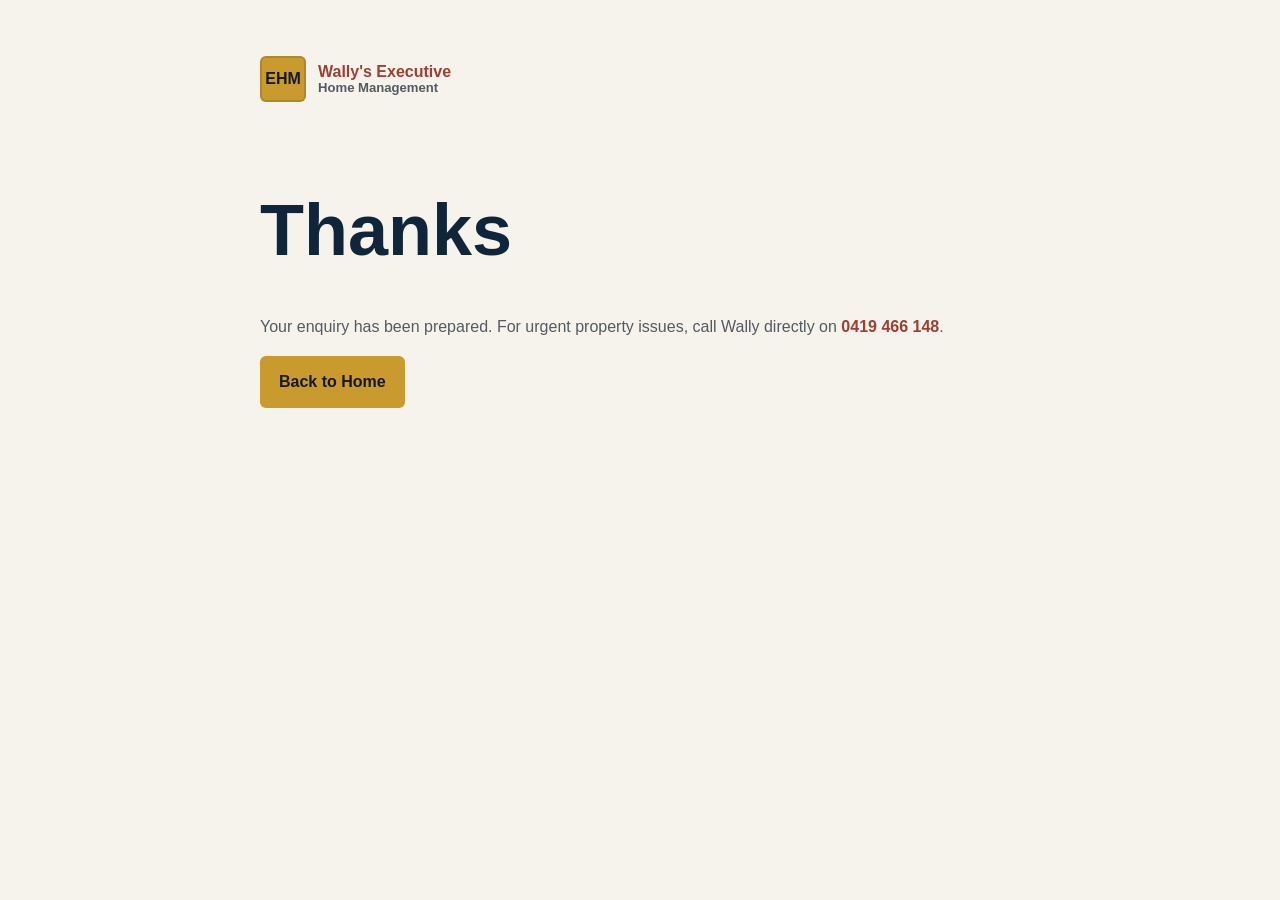
==== thanks.html @ 29cdbb06 "Add files via upload" ====
<!DOCTYPE html>
<html lang="en-AU">
<head>
  <meta charset="UTF-8">
  <meta name="viewport" content="width=device-width, initial-scale=1.0">
  <title>Thanks | Wally's Executive Home Management</title>
  <meta name="robots" content="noindex">
  <link rel="icon" href="favicon.svg" type="image/svg+xml">
  <link rel="stylesheet" href="styles.css">
</head>
<body>
  <main class="legal-page">
    <a class="brand" href="index.html"><span class="brand-mark">EHM</span><span><strong>Wally's Executive</strong><small>Home Management</small></span></a>
    <h1>Thanks</h1>
    <p>Your enquiry has been prepared. For urgent property issues, call Wally directly on <a href="tel:+61419466148">0419 466 148</a>.</p>
    <a class="btn btn-primary" href="index.html">Back to Home</a>
  </main>
</body>
</html>
---- styles.css ----
:root {
  --navy: #10243A;
  --charcoal: #171A1D;
  --iron: #2F353A;
  --stone: #E8E1D6;
  --canvas: #F6F3ED;
  --gold: #C99A2E;
  --brick: #9E3F32;
  --green: #4D6A56;
  --steel-blue: #3F6F8F;
  --text: #171A1D;
  --soft: #535A60;
  --muted: #7B817F;
  --light: #F6F3ED;
  --border: rgba(23, 26, 29, 0.14);
  --shadow: 0 22px 60px rgba(16, 36, 58, 0.16);
  --max: 1180px;
}

* { box-sizing: border-box; }

body {
  margin: 0;
  color: var(--text);
  background: var(--canvas);
  font-family: Inter, "Segoe UI", Arial, sans-serif;
  line-height: 1.6;
}

img { max-width: 100%; display: block; }
a { color: inherit; text-decoration: none; }

.skip-link {
  position: absolute;
  left: 16px;
  top: -50px;
  z-index: 20;
  padding: 10px 14px;
  background: var(--gold);
  color: var(--charcoal);
  border-radius: 6px;
}

.skip-link:focus { top: 16px; }

.site-header {
  position: sticky;
  top: 0;
  z-index: 10;
  background: rgba(16, 36, 58, 0.96);
  color: var(--light);
  border-bottom: 1px solid rgba(232, 225, 214, 0.16);
  backdrop-filter: blur(14px);
}

.topbar {
  display: flex;
  justify-content: center;
  gap: 24px;
  padding: 8px 20px;
  font-size: 0.78rem;
  color: rgba(246, 243, 237, 0.78);
  border-bottom: 1px solid rgba(232, 225, 214, 0.12);
}

.nav-shell {
  width: min(var(--max), calc(100% - 32px));
  min-height: 76px;
  margin: 0 auto;
  display: flex;
  align-items: center;
  gap: 24px;
}

.brand {
  display: inline-flex;
  align-items: center;
  gap: 12px;
  min-width: 0;
}

.brand-mark {
  display: grid;
  place-items: center;
  width: 46px;
  height: 46px;
  flex: 0 0 46px;
  background: var(--gold);
  color: var(--charcoal);
  font-weight: 900;
  letter-spacing: 0;
  border-radius: 6px;
  box-shadow: inset 0 0 0 2px rgba(23, 26, 29, 0.14);
}

.brand strong,
.brand small {
  display: block;
  line-height: 1.05;
}

.brand strong { font-size: 1rem; }
.brand small { color: rgba(246, 243, 237, 0.76); font-size: 0.82rem; }

.site-menu {
  margin-left: auto;
  display: flex;
  align-items: center;
  gap: 18px;
  font-size: 0.92rem;
}

.site-menu a {
  color: rgba(246, 243, 237, 0.82);
}

.site-menu a:hover,
.site-menu a[aria-current="page"] {
  color: var(--gold);
}

.nav-call {
  padding: 11px 15px;
  background: var(--gold);
  color: var(--charcoal);
  border-radius: 6px;
  font-weight: 800;
}

.menu-toggle {
  display: none;
  margin-left: auto;
  width: 44px;
  height: 44px;
  border: 1px solid rgba(246, 243, 237, 0.22);
  background: transparent;
  border-radius: 6px;
}

.menu-toggle span {
  display: block;
  width: 20px;
  height: 2px;
  margin: 5px auto;
  background: var(--light);
}

.hero {
  width: min(var(--max), calc(100% - 32px));
  margin: 0 auto;
  min-height: calc(100vh - 116px);
  display: grid;
  grid-template-columns: minmax(0, 1.05fr) minmax(360px, 0.95fr);
  gap: 44px;
  align-items: center;
  padding: 54px 0 38px;
}

.hero h1,
.page-hero h1 {
  margin: 0;
  max-width: 780px;
  font-size: clamp(2.55rem, 5vw, 5.4rem);
  line-height: 0.96;
  letter-spacing: 0;
  color: var(--navy);
}

.hero-copy,
.page-hero p {
  max-width: 690px;
  margin: 24px 0 0;
  font-size: 1.14rem;
  color: var(--soft);
}

.eyebrow {
  margin: 0 0 14px;
  color: var(--brick);
  font-size: 0.78rem;
  font-weight: 900;
  letter-spacing: 0;
  text-transform: uppercase;
}

.hero-actions,
.cta-actions {
  display: flex;
  flex-wrap: wrap;
  gap: 12px;
  margin-top: 30px;
}

.btn {
  display: inline-flex;
  align-items: center;
  justify-content: center;
  min-height: 46px;
  padding: 12px 18px;
  border-radius: 6px;
  font-weight: 850;
  border: 1px solid transparent;
}

.btn-primary {
  background: var(--gold);
  color: var(--charcoal);
}

.btn-secondary {
  background: transparent;
  border-color: rgba(16, 36, 58, 0.25);
  color: var(--navy);
}

.btn-secondary.light {
  color: var(--light);
  border-color: rgba(246, 243, 237, 0.34);
}

.trust-row {
  display: flex;
  flex-wrap: wrap;
  gap: 10px;
  margin-top: 30px;
}

.trust-row span {
  padding: 8px 10px;
  background: var(--stone);
  border: 1px solid rgba(16, 36, 58, 0.13);
  border-radius: 6px;
  font-weight: 750;
  font-size: 0.86rem;
}

.hero-media {
  position: relative;
  border-radius: 8px;
  overflow: hidden;
  box-shadow: var(--shadow);
  border: 1px solid rgba(201, 154, 46, 0.24);
  background: var(--stone);
}

.hero-media img {
  width: 100%;
  height: 100%;
  min-height: 520px;
  object-fit: cover;
}

.image-caption {
  position: absolute;
  left: 16px;
  bottom: 16px;
  padding: 8px 10px;
  background: rgba(16, 36, 58, 0.86);
  color: var(--light);
  border-radius: 6px;
  font-size: 0.8rem;
  font-weight: 800;
}

.section {
  width: min(var(--max), calc(100% - 32px));
  margin: 0 auto;
  padding: 82px 0;
}

.intro-grid {
  display: grid;
  grid-template-columns: 0.85fr 1fr;
  gap: 60px;
  border-top: 1px solid var(--border);
}

h2 {
  margin: 0;
  color: var(--navy);
  font-size: clamp(1.9rem, 3vw, 3.15rem);
  line-height: 1.03;
  letter-spacing: 0;
}

h3 { margin: 0; color: var(--navy); line-height: 1.15; }
p { color: var(--soft); }

.section-heading {
  display: flex;
  align-items: end;
  justify-content: space-between;
  gap: 24px;
  margin-bottom: 32px;
}

.section-heading h2 { max-width: 720px; }
.text-link { color: var(--brick); font-weight: 850; }

.service-grid,
.process-grid,
.review-mini-grid,
.care-grid,
.testimonial-grid,
.principles,
.proof-matrix {
  display: grid;
  gap: 18px;
}

.service-grid { grid-template-columns: repeat(4, minmax(0, 1fr)); }

.service-card {
  min-height: 360px;
  padding: 24px;
  background: var(--stone);
  border: 1px solid var(--border);
  border-radius: 8px;
  display: flex;
  flex-direction: column;
  gap: 14px;
}

.service-card.accent-red { border-top: 5px solid var(--brick); }
.service-card.accent-green { border-top: 5px solid var(--green); }

.service-icon {
  width: 42px;
  height: 42px;
  display: grid;
  place-items: center;
  background: var(--navy);
  color: var(--light);
  border-radius: 6px;
  font-weight: 900;
}

.service-card ul,
.detail-card ul,
.credentials-panel ul {
  padding-left: 18px;
  margin: auto 0 0;
  color: var(--soft);
}

.split-band,
.cta-band {
  width: min(var(--max), calc(100% - 32px));
  background: var(--navy);
  color: var(--light);
  border-radius: 8px;
}

.split-band {
  padding: 54px;
  display: grid;
  grid-template-columns: 1fr 0.9fr;
  gap: 48px;
  align-items: center;
}

.split-band h2,
.cta-band h2,
.split-band h3 { color: var(--light); }
.split-band p,
.cta-band p { color: rgba(246, 243, 237, 0.76); }

.proof-stack {
  display: grid;
  gap: 14px;
}

.proof-stack div {
  padding: 22px;
  background: rgba(246, 243, 237, 0.08);
  border: 1px solid rgba(246, 243, 237, 0.14);
  border-radius: 8px;
}

.proof-stack strong {
  display: block;
  color: var(--gold);
  font-size: 1.5rem;
  line-height: 1.1;
}

.proof-stack span { color: rgba(246, 243, 237, 0.72); }

.award-strip {
  display: grid;
  grid-template-columns: 0.9fr 1.1fr;
  gap: 28px;
  align-items: start;
  border-top: 1px solid var(--border);
}

.award-list {
  display: grid;
  grid-template-columns: repeat(3, minmax(0, 1fr));
  gap: 14px;
}

.award-list article {
  min-height: 150px;
  padding: 22px;
  background: var(--navy);
  color: var(--light);
  border-radius: 8px;
  border-top: 5px solid var(--gold);
}

.award-list strong {
  display: block;
  color: var(--gold);
  font-size: 1.45rem;
  line-height: 1;
  margin-bottom: 12px;
}

.award-list span {
  color: rgba(246, 243, 237, 0.76);
}

.project-grid {
  display: grid;
  grid-template-columns: repeat(3, minmax(0, 1fr));
  gap: 18px;
}

.project-card,
.project-feature,
.detail-card {
  overflow: hidden;
  background: var(--stone);
  border: 1px solid var(--border);
  border-radius: 8px;
  box-shadow: 0 14px 40px rgba(16, 36, 58, 0.08);
}

.project-card img,
.project-feature img,
.detail-card img,
.real-gallery-grid img {
  background: var(--stone);
}

.project-card img { aspect-ratio: 4 / 3; object-fit: cover; width: 100%; }
.project-card div { padding: 20px; }
.project-card span,
.project-feature span,
.service-kicker {
  display: block;
  margin-bottom: 8px;
  color: var(--brick);
  text-transform: uppercase;
  font-weight: 900;
  font-size: 0.76rem;
}

.reviews-strip {
  display: grid;
  grid-template-columns: 0.8fr 1.2fr;
  gap: 34px;
  border-top: 1px solid var(--border);
  border-bottom: 1px solid var(--border);
}

.review-mini-grid { grid-template-columns: repeat(3, minmax(0, 1fr)); }

blockquote {
  margin: 0;
  padding: 24px;
  background: rgba(232, 225, 214, 0.7);
  border-left: 4px solid var(--gold);
  border-radius: 8px;
}

blockquote p {
  margin: 0 0 14px;
  color: var(--text);
  font-weight: 650;
}

cite { color: var(--soft); font-style: normal; font-weight: 800; }

.process-grid { grid-template-columns: repeat(4, minmax(0, 1fr)); }
.process-grid article,
.care-grid article,
.principles article,
.proof-matrix div {
  padding: 24px;
  background: rgba(232, 225, 214, 0.64);
  border: 1px solid var(--border);
  border-radius: 8px;
}

.process-grid span {
  display: grid;
  place-items: center;
  width: 38px;
  height: 38px;
  margin-bottom: 18px;
  color: var(--charcoal);
  background: var(--gold);
  border-radius: 6px;
  font-weight: 900;
}

.cta-band {
  margin: 0 auto 82px;
  padding: 44px;
  display: flex;
  align-items: center;
  justify-content: space-between;
  gap: 30px;
}

.site-footer {
  padding: 54px 20px 22px;
  background: var(--charcoal);
  color: var(--light);
}

.footer-grid {
  width: min(var(--max), 100%);
  margin: 0 auto 34px;
  display: grid;
  grid-template-columns: 1.3fr 0.9fr 0.7fr;
  gap: 48px;
}

.footer-grid h2 {
  color: var(--gold);
  font-size: 1rem;
  margin-bottom: 12px;
}

.footer-grid a,
.footer-grid span {
  display: block;
  color: rgba(246, 243, 237, 0.74);
  margin-bottom: 8px;
}

.footer-grid p { color: rgba(246, 243, 237, 0.72); }

.footer-bottom,
.compact-footer {
  width: min(var(--max), 100%);
  margin: 0 auto;
  padding-top: 20px;
  border-top: 1px solid rgba(246, 243, 237, 0.12);
  display: flex;
  justify-content: space-between;
  gap: 20px;
  color: rgba(246, 243, 237, 0.68);
}

.compact-footer {
  padding: 28px 20px;
}

.page-hero {
  width: min(var(--max), calc(100% - 32px));
  margin: 0 auto;
  padding: 92px 0 54px;
}

.service-detail-grid,
.project-feature-grid {
  display: grid;
  gap: 22px;
}

.detail-card,
.project-feature {
  display: grid;
  grid-template-columns: 0.42fr 0.58fr;
  align-items: stretch;
}

.detail-card img,
.project-feature img {
  width: 100%;
  height: 100%;
  min-height: 330px;
  object-fit: cover;
}

.real-gallery-grid {
  display: grid;
  grid-template-columns: repeat(4, minmax(0, 1fr));
  gap: 16px;
}

.real-gallery-grid figure {
  margin: 0;
  overflow: hidden;
  background: var(--stone);
  border: 1px solid var(--border);
  border-radius: 8px;
}

.real-gallery-grid img {
  width: 100%;
  aspect-ratio: 4 / 3;
  object-fit: cover;
}

.real-gallery-grid figcaption {
  padding: 13px 14px;
  color: var(--navy);
  font-weight: 850;
}

.detail-card > div,
.project-feature > div {
  padding: 34px;
}

.note-panel,
.gallery-system,
.about-grid,
.contact-layout {
  display: grid;
  grid-template-columns: 0.8fr 1.2fr;
  gap: 30px;
  align-items: start;
  border-top: 1px solid var(--border);
}

.care-grid { grid-template-columns: repeat(4, minmax(0, 1fr)); }
.testimonial-grid { grid-template-columns: repeat(3, minmax(0, 1fr)); }
.proof-matrix { grid-template-columns: repeat(4, minmax(0, 1fr)); }
.proof-matrix strong { display: block; color: var(--navy); font-size: 1.1rem; }
.proof-matrix span { color: var(--soft); }

.about-panel,
.credentials-panel,
.contact-card,
.quote-form {
  padding: 30px;
  background: var(--stone);
  border: 1px solid var(--border);
  border-radius: 8px;
}

.principles { grid-template-columns: repeat(3, minmax(0, 1fr)); }

.contact-card {
  position: sticky;
  top: 126px;
}

.contact-line {
  display: block;
  padding: 16px 0;
  border-top: 1px solid var(--border);
}

.contact-line span {
  display: block;
  color: var(--muted);
  font-size: 0.8rem;
  text-transform: uppercase;
  font-weight: 850;
}

.contact-line strong {
  display: block;
  color: var(--navy);
  line-height: 1.25;
}

.form-row { margin-bottom: 18px; }
.form-row.split { display: grid; grid-template-columns: 1fr 1fr; gap: 16px; }

label {
  display: block;
  margin-bottom: 7px;
  color: var(--navy);
  font-weight: 850;
}

input,
select,
textarea {
  width: 100%;
  border: 1px solid rgba(16, 36, 58, 0.22);
  border-radius: 6px;
  padding: 13px 12px;
  color: var(--text);
  background: var(--canvas);
  font: inherit;
}

textarea { resize: vertical; }
input:focus,
select:focus,
textarea:focus {
  outline: 3px solid rgba(201, 154, 46, 0.25);
  border-color: var(--gold);
}

.form-note {
  margin: 12px 0 0;
  font-size: 0.88rem;
}

.legal-page {
  width: min(760px, calc(100% - 32px));
  margin: 0 auto;
  padding: 56px 0;
}

.legal-page .brand { color: var(--navy); margin-bottom: 44px; }
.legal-page .brand small { color: var(--soft); }
.legal-page h1 { font-size: clamp(2.5rem, 6vw, 4.5rem); color: var(--navy); line-height: 1; }
.legal-page a:not(.btn) { color: var(--brick); font-weight: 850; }

@media (max-width: 980px) {
  .topbar { display: none; }
  .nav-shell { min-height: 70px; }
  .menu-toggle { display: block; }
  .site-menu {
    position: absolute;
    left: 16px;
    right: 16px;
    top: 70px;
    display: none;
    padding: 18px;
    background: var(--navy);
    border: 1px solid rgba(246, 243, 237, 0.14);
    border-radius: 8px;
    box-shadow: var(--shadow);
  }
  .site-menu.is-open { display: grid; }
  .nav-call { display: none; }
  .hero,
  .intro-grid,
  .split-band,
  .reviews-strip,
  .award-strip,
  .note-panel,
  .gallery-system,
  .about-grid,
  .contact-layout {
    grid-template-columns: 1fr;
  }
  .hero {
    min-height: 0;
    padding-top: 44px;
  }
  .service-grid,
  .project-grid,
  .award-list,
  .review-mini-grid,
  .process-grid,
  .care-grid,
  .testimonial-grid,
  .proof-matrix,
  .real-gallery-grid,
  .principles {
    grid-template-columns: repeat(2, minmax(0, 1fr));
  }
  .detail-card,
  .project-feature {
    grid-template-columns: 1fr;
  }
  .contact-card { position: static; }
}

@media (max-width: 640px) {
  .brand strong { font-size: 0.92rem; }
  .brand small { font-size: 0.76rem; }
  .hero h1,
  .page-hero h1 {
    font-size: clamp(2.25rem, 14vw, 3.55rem);
  }
  .section,
  .page-hero {
    padding: 54px 0;
  }
  .service-grid,
  .project-grid,
  .award-list,
  .review-mini-grid,
  .process-grid,
  .care-grid,
  .testimonial-grid,
  .proof-matrix,
  .real-gallery-grid,
  .principles,
  .form-row.split {
    grid-template-columns: 1fr;
  }
  .split-band,
  .cta-band {
    padding: 28px;
  }
  .cta-band,
  .section-heading,
  .footer-bottom,
  .compact-footer {
    align-items: flex-start;
    flex-direction: column;
  }
  .footer-grid {
    grid-template-columns: 1fr;
    gap: 24px;
  }
}
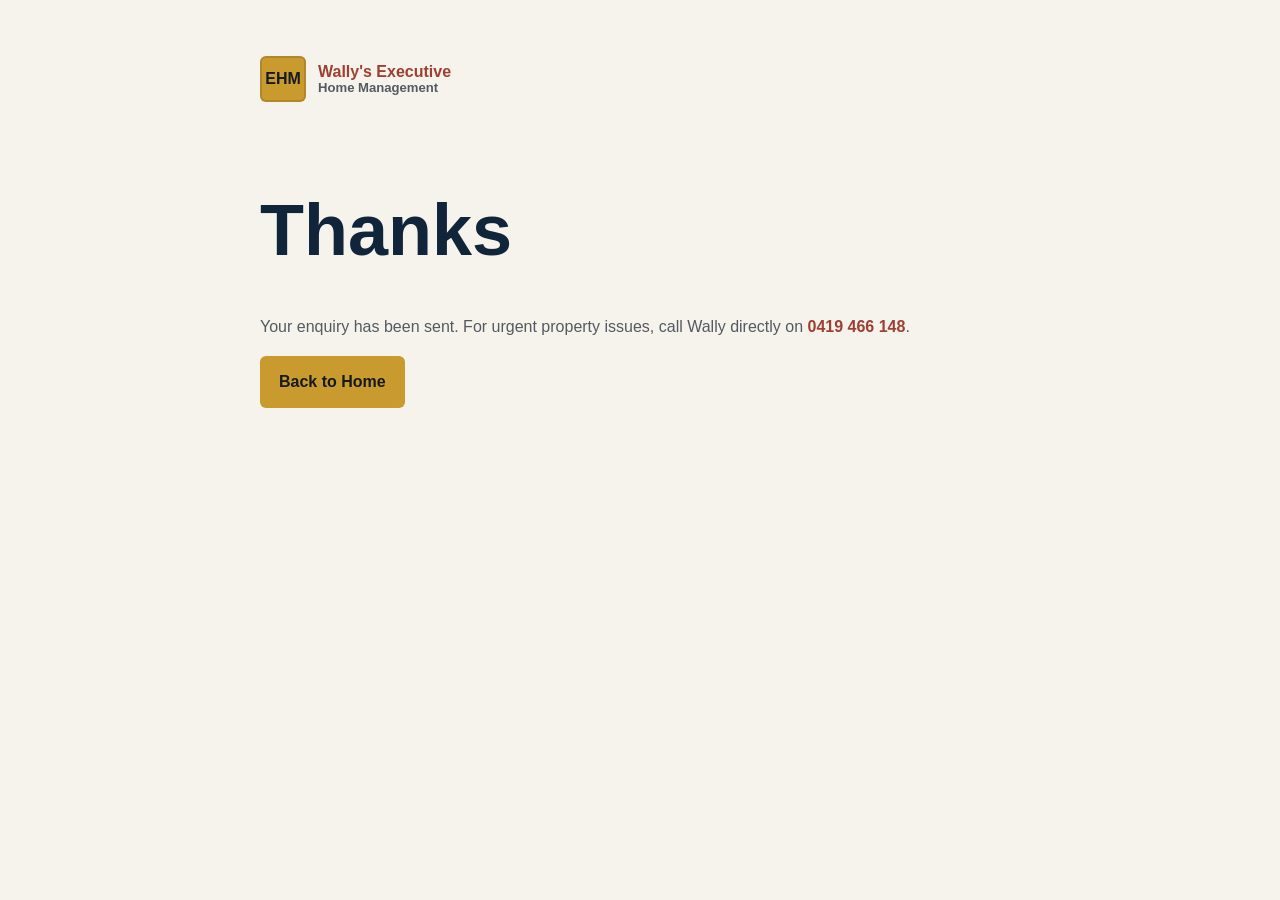
==== commit b6174874: "Add files via upload" ====
--- a/thanks.html
+++ b/thanks.html
@@ -12,7 +12,7 @@
   <main class="legal-page">
     <a class="brand" href="index.html"><span class="brand-mark">EHM</span><span><strong>Wally's Executive</strong><small>Home Management</small></span></a>
     <h1>Thanks</h1>
-    <p>Your enquiry has been prepared. For urgent property issues, call Wally directly on <a href="tel:+61419466148">0419 466 148</a>.</p>
+    <p>Your enquiry has been sent. For urgent property issues, call Wally directly on <a href="tel:+61419466148">0419 466 148</a>.</p>
     <a class="btn btn-primary" href="index.html">Back to Home</a>
   </main>
 </body>
--- a/styles.css
+++ b/styles.css
@@ -652,6 +652,19 @@
   top: 126px;
 }
 
+.form-intro {
+  margin-bottom: 22px;
+}
+
+.form-intro h2 {
+  margin: 0 0 8px;
+}
+
+.form-intro p {
+  margin: 0;
+  color: var(--soft);
+}
+
 .contact-line {
   display: block;
   padding: 16px 0;
@@ -705,6 +718,32 @@
 .form-note {
   margin: 12px 0 0;
   font-size: 0.88rem;
+}
+
+.hidden-field {
+  position: absolute;
+  left: -9999px;
+  width: 1px;
+  height: 1px;
+  opacity: 0;
+}
+
+.form-status {
+  min-height: 20px;
+  margin: 12px 0 0;
+  color: var(--green);
+  font-size: 0.9rem;
+  font-weight: 850;
+}
+
+.form-status.is-error {
+  color: var(--brick);
+}
+
+button:disabled,
+.btn:disabled {
+  cursor: wait;
+  opacity: 0.72;
 }
 
 .legal-page {
